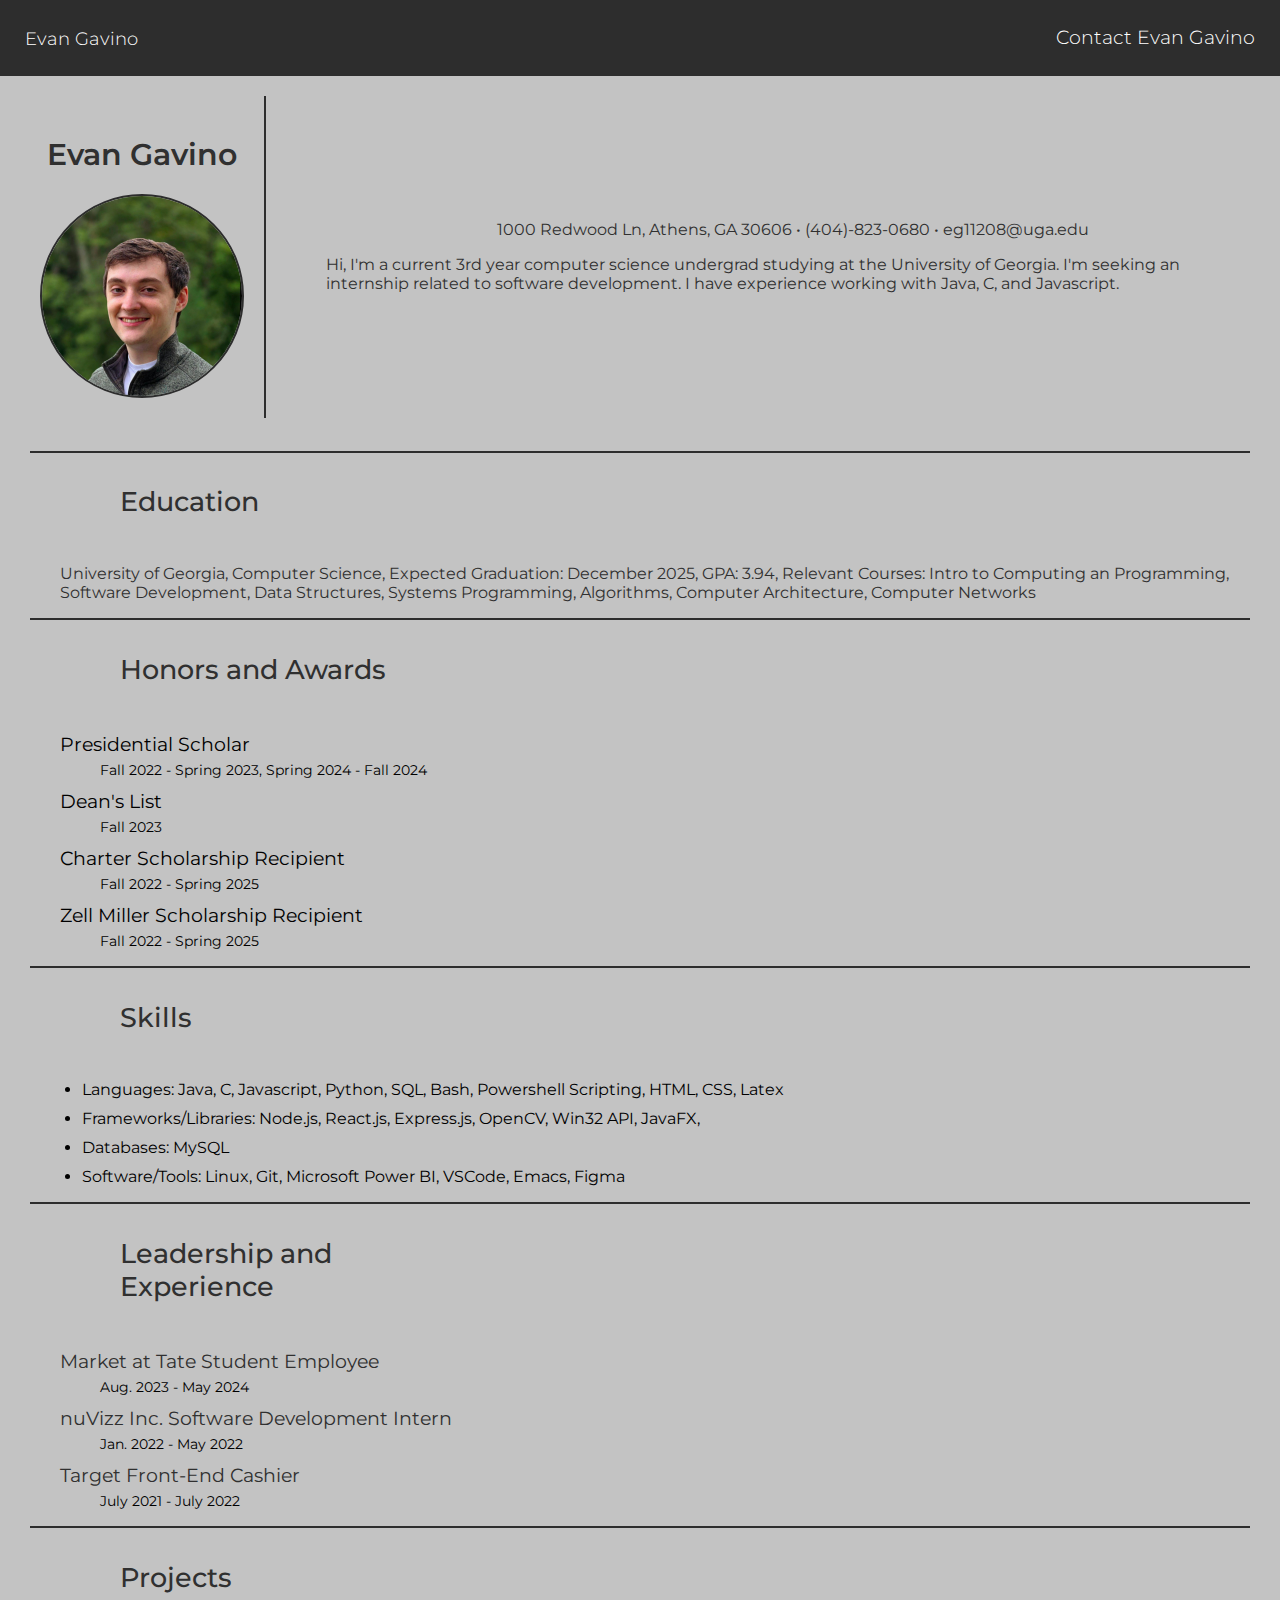
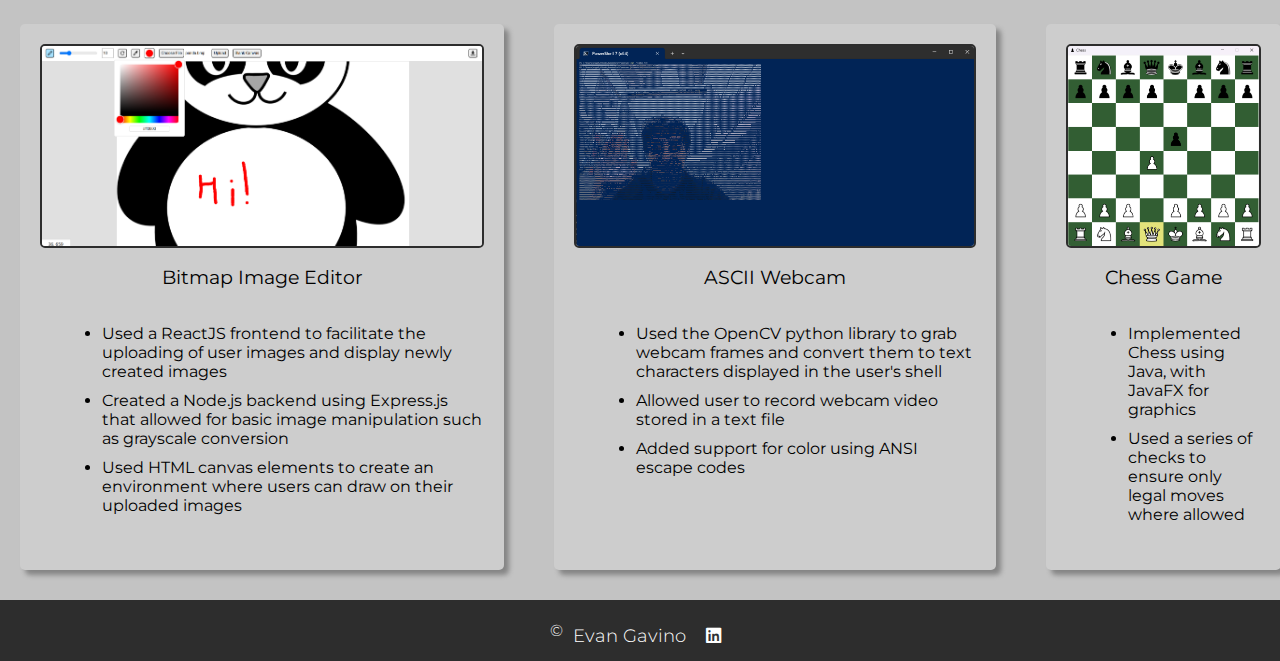
==== cv/index.html @ 000ca6bf "Added initial files" ====
<!DOCTYPE html>
<html lang="en">
<head>
    <meta charset="UTF-8">
    <meta name="viewport" content="width=device-width, initial-scale=1.0">
    <link rel="stylesheet"  href="https://cdnjs.cloudflare.com/ajax/libs/font-awesome/6.0.0-beta3/css/all.min.css">
    <link rel="stylesheet" href="css/style_template.css">
    <link rel="preconnect" href="https://fonts.googleapis.com">
    <link rel="preconnect" href="https://fonts.gstatic.com" crossorigin>
    <link href="https://fonts.googleapis.com/css2?family=Montserrat:ital,wght@0,100..900;1,100..900&display=swap" rel="stylesheet">
    <title>Evan Gavino</title>
</head>
<body>
    <nav>
        <p>Evan Gavino</p>
        <a href="contact.html"><p>Contact Evan Gavino</p></a>
    </nav>
    <section class="splash">
        <div class="headshot">
            <h1>Evan Gavino</h1>
            <img width="200px" src="images/headshot.jpg" alt="headshot">
        </div>
        <div class="description">
            <p>1000 Redwood Ln, Athens, GA 30606 &bull; (404)-823-0680 &bull; eg11208@uga.edu</p>
            <p>Hi, I'm a current 3rd year computer science undergrad studying at the University of Georgia. I'm seeking an internship related to software development. I have experience working with Java, C, and Javascript.</p>
        </div>
    </section>
    <hr>
    <section>
        <div class="header">
            <h2>
                Education
            </h2>
        </div>
        <p>University of Georgia, Computer Science, Expected Graduation: December 2025, GPA: 3.94, Relevant Courses: Intro to Computing an Programming, Software Development, Data Structures, Systems Programming, Algorithms, Computer Architecture, Computer Networks</p>
    </section>
    <hr>
    <section>
        <div class="header">
            <h2>Honors and Awards</h2>
        </div>
        <dl>
            <dt>Presidential Scholar</dt>
            <dd>Fall 2022 - Spring 2023, Spring 2024 - Fall 2024</dd>
            <dt>Dean's List</dt>
            <dd>Fall 2023</dd>
            <dt>Charter Scholarship Recipient</dt>
            <dd>Fall 2022 - Spring 2025</dd>
            <dt>Zell Miller Scholarship Recipient</dt>
            <dd>Fall 2022 - Spring 2025</dd>
        </dl>
    </section>
    <hr>
    <section>
        <div class="header">
            <h2>Skills</h2>
        </div>
        <ul>
            <li>Languages: Java, C, Javascript, Python, SQL, Bash, Powershell Scripting, HTML, CSS, Latex</li>
            <li>Frameworks/Libraries: Node.js, React.js, Express.js, OpenCV, Win32 API, JavaFX, </li>
            <li>Databases: MySQL</li>
            <li>Software/Tools: Linux, Git, Microsoft Power BI, VSCode, Emacs, Figma</li>
        </ul>
    </section>
    <hr>
    <section>
        <div class="header">
            <h2>Leadership and Experience</h2>
        </div>
        <dl>
            <dt><a href="https://dining.uga.edu/location/market-at-tate/">Market at Tate Student Employee</a></dt>
            <dd>Aug. 2023 - May 2024</dd>
            <dt><a href="https://nuvizz.com/">nuVizz Inc. Software Development Intern</a></dt>
            <dd>Jan. 2022 - May 2022</dd>
            <dt><a>Target Front-End Cashier</a></dt>
            <dd>July 2021 - July 2022</dd>
        </dl>
    </section>
    <hr>
    <section>
        <div class="header">
            <h2>Projects</h2>
        </div>
        <div class="three-col">
            <div class="card">
                <img src="images/bmpEditor.png" alt="bmp editor">
                <h3>Bitmap Image Editor</h3>
                <ul>
                    <li>Used a ReactJS frontend to facilitate the uploading of user images and display newly created images</li>
                    <li>Created a Node.js backend using Express.js that allowed for basic image manipulation such as grayscale conversion
                    </li>
                    <li>Used HTML canvas elements to create an environment where users can draw on their uploaded images</li>
                </ul>
            </div>
            <div class="card">
                <img src="images/asciiWebcam.png" alt="ASCII webcam">
                <h3>ASCII Webcam</h3>
                <ul>
                    <li>Used the OpenCV python library to grab webcam frames and convert them to text characters displayed in the user's
                        shell</li>
                    <li>Allowed user to record webcam video stored in a text file</li>
                    <li>Added support for color using ANSI escape codes</li>
                </ul>
            </div>
            <div class="card">
                <img src="images/chess.png" alt="chess">
                <h3>Chess Game</h3>
                <ul>
                    <li>Implemented Chess using Java, with JavaFX for graphics</li>
                    <li>Used a series of checks to ensure only legal moves where allowed</li>
                </ul>
            </div>
        </div>
    </section>
    <footer>
        &#169; <a href="contact.html">Evan Gavino</a>
        <a href="https://www.linkedin.com/in/evan-gavino/">
            <i class="fa-brands fa-linkedin"></i>
        </a>
    </footer>
</body>
</html>
---- cv/css/style_template.css ----
/* General Styles */
body {
    margin:0;
    background-color: #c3c3c3;
    height:100%;
}

html {
    height:100%;
}


/* Nav Styles */
nav {
    display:flex;
    justify-content: space-between;
    align-items: center;
    background-color: #2d2d2d;
    padding: 25px;
    color: white;
    position: sticky;
}

nav p, nav a {
    margin: 0;
    font-size: 1.1em;
    margin-bottom: 5px;
    color:white;
    margin-bottom: 0px;
    font-family: 'Montserrat',Times,serif;
    font-weight: 300;
}

nav a {
    border-bottom:2px solid transparent;
    transition: border-bottom .5s;
    text-decoration: none;
}

nav a:hover {
    border-bottom:2px solid white;
}

/* Footer Styles */
footer {
    display:flex;
    background-color: #2d2d2d;
    color:white;
    padding:15px;
    justify-content: center;
    align-items: center;
    font-family: 'Montserrat',Times,serif;
    font-weight: 300;
}

footer a {
    font-size: 1.1em;
    color:white;
    text-decoration: none;
    padding:10px;
    
    padding-bottom: 0px;
}

footer a:hover {
    text-decoration: underline;
}

/* Splash Section */
.splash {
    display: flex;
    justify-content: center;
    align-items: center;
    padding:20px;
    gap:20px;
    
    font-family: 'Montserrat',Times,serif;
    
}
.headshot {
    display:flex;
    flex-direction: column;
    justify-content: center;
    align-items: center;
    padding:20px;
    border-right: 2px solid #2d2d2d;
}

.splash h1 {
    font-weight: 600;
    font-size: 1.9em;
    color:#303030;
}

.splash img {
    border-radius: 50%;
    border:2px solid #2d2d2d;
}

.splash p {
    font-weight: 400;
    color:#303030;
}

/* Horizontal Rules */
hr {
    margin-left: 30px;
    margin-right: 30px;
    border-width: 0px;
    border-top: 2px solid #2d2d2d;
    font-size:1.6em;
    max-height: 1.6px;
    
}

/* Sections */
section {
    font-family: 'Montserrat',Times,serif;
    padding-left:20px;
    padding-right:20px;
    
}

/* Section Headings */
.header h2 {
    font-size: 1.7em;
    font-weight:500;
    color:#303030;
    margin-bottom: 30px;
    margin-top:20px;
    text-align: left;
    grid-column: 2;
}

.header{
    display: grid;
    grid-template-columns: 100px 30% 1fr;
    
}

/* Paragraph Styles */
section p {
    font-weight: 400;
    display: flex;
    justify-content: center;
    align-items: center;
    color:#303030;
    margin-left: 40px;
}

/* link styles */
section a {
    color:#303030;
    text-decoration: none;
    border-bottom:2px solid transparent;
    transition: border-bottom .5s;
}
section a:hover {
    border-bottom: 2px solid #303030;
}

/* List Styles */
ul {
    margin-left: 22px;
}
li {
    margin-bottom: 10px;
}

dl {
    margin-left: 40px;
}
dl dt{
    font-size: 1.2em;
}
dl dd{
    margin-top: 5px;
    margin-bottom: 10px;
    font-size: .9em;
}

/* Project Section */
.three-col {
    display: grid;
    grid-template-columns: 1fr 1fr 1fr;
    grid-template-rows: auto;
    gap:50px;
}

.card {
    padding:20px;
    display: flex;
    flex-direction: column;
    align-items: center;
    box-shadow: 5px 5px 5px #858585;
    margin-bottom: 30px;
    background-color: #cdcdcd;
    transition:box-shadow .5s;
    border-radius: 5px;
}

.card:hover {
    box-shadow: 10px 10px 5px #858585;
}

.card img {
    
    height: 200px;
    border-radius: 5px;
    border: 2px solid #2d2d2d;
    
}

.card h3 {
    font-family: 'Montserrat',Times,serif;
    font-weight: 400;
    
    text-align: center;
}

/* Contact Page Styles */
.contactFooter {
    position:fixed;
    width:100%;
    bottom:0px;
    height:40px;
}

.one-col {
    display: grid;
    grid-template-columns: 1fr;
    grid-template-rows: 150px auto;
    height:85%;
    
}

.info{
    margin-bottom: 20px;
    font-weight: 400;
    color:#303030;
}

.one-col h1 {
    text-align: center;
    font-weight: 600;
    font-size: 1.9em;
    color:#303030;
}

form {
    grid-row-start: 2;
    display: flex;
    flex-direction: column;
    font-family: 'Montserrat',Times,serif;
    font-weight: 400;
    color:#303030;
    align-items: left;
    padding-left:35%;
    padding-right:35%; 
}
.formText{
    margin-top:20px;
    margin-bottom:10px;
    
}

.buttonText {
    margin:auto;
    font-family: 'Montserrat',Times,serif;
    text-align: center;
}

form input, form textarea {
    margin-left:5%;
    border-radius: 5px;
    border:1px hidden #2d2d2d;
    min-height: 20px;
    background-color: #e7e7e7;
}

form textarea {
    margin-bottom: 10px;
}

form input:focus, form textarea:focus {
    background-color: white;
    border:0px;
    outline:none;
    
}

form button {
    margin-left: 100px;
    margin-right: 100px;
    border-radius: 5px;
    border:0px;
    background-color:#e7e7e7;;
    height:25px;
}

form button:hover {
    background-color: white;
    border:none;
}

.thankyou {
    display: flex;
    flex-direction: column;
    justify-content: center;
    align-items: center;
    margin-top: 70px;
    margin-bottom: 50px;
}

.title {
    font-family: 'Montserrat',Times,serif;
    text-align: center;
    font-weight: 600;
    font-size: 3em;
    color:#303030;
}


.return {
    font-family: 'Montserrat',Times,serif;
    font-weight: 400;
    color:#303030;
    border-bottom:2px solid transparent;
    transition: border-bottom .5s;
    text-decoration: none;
}

.return:hover {
    border-bottom:2px solid #303030;
}
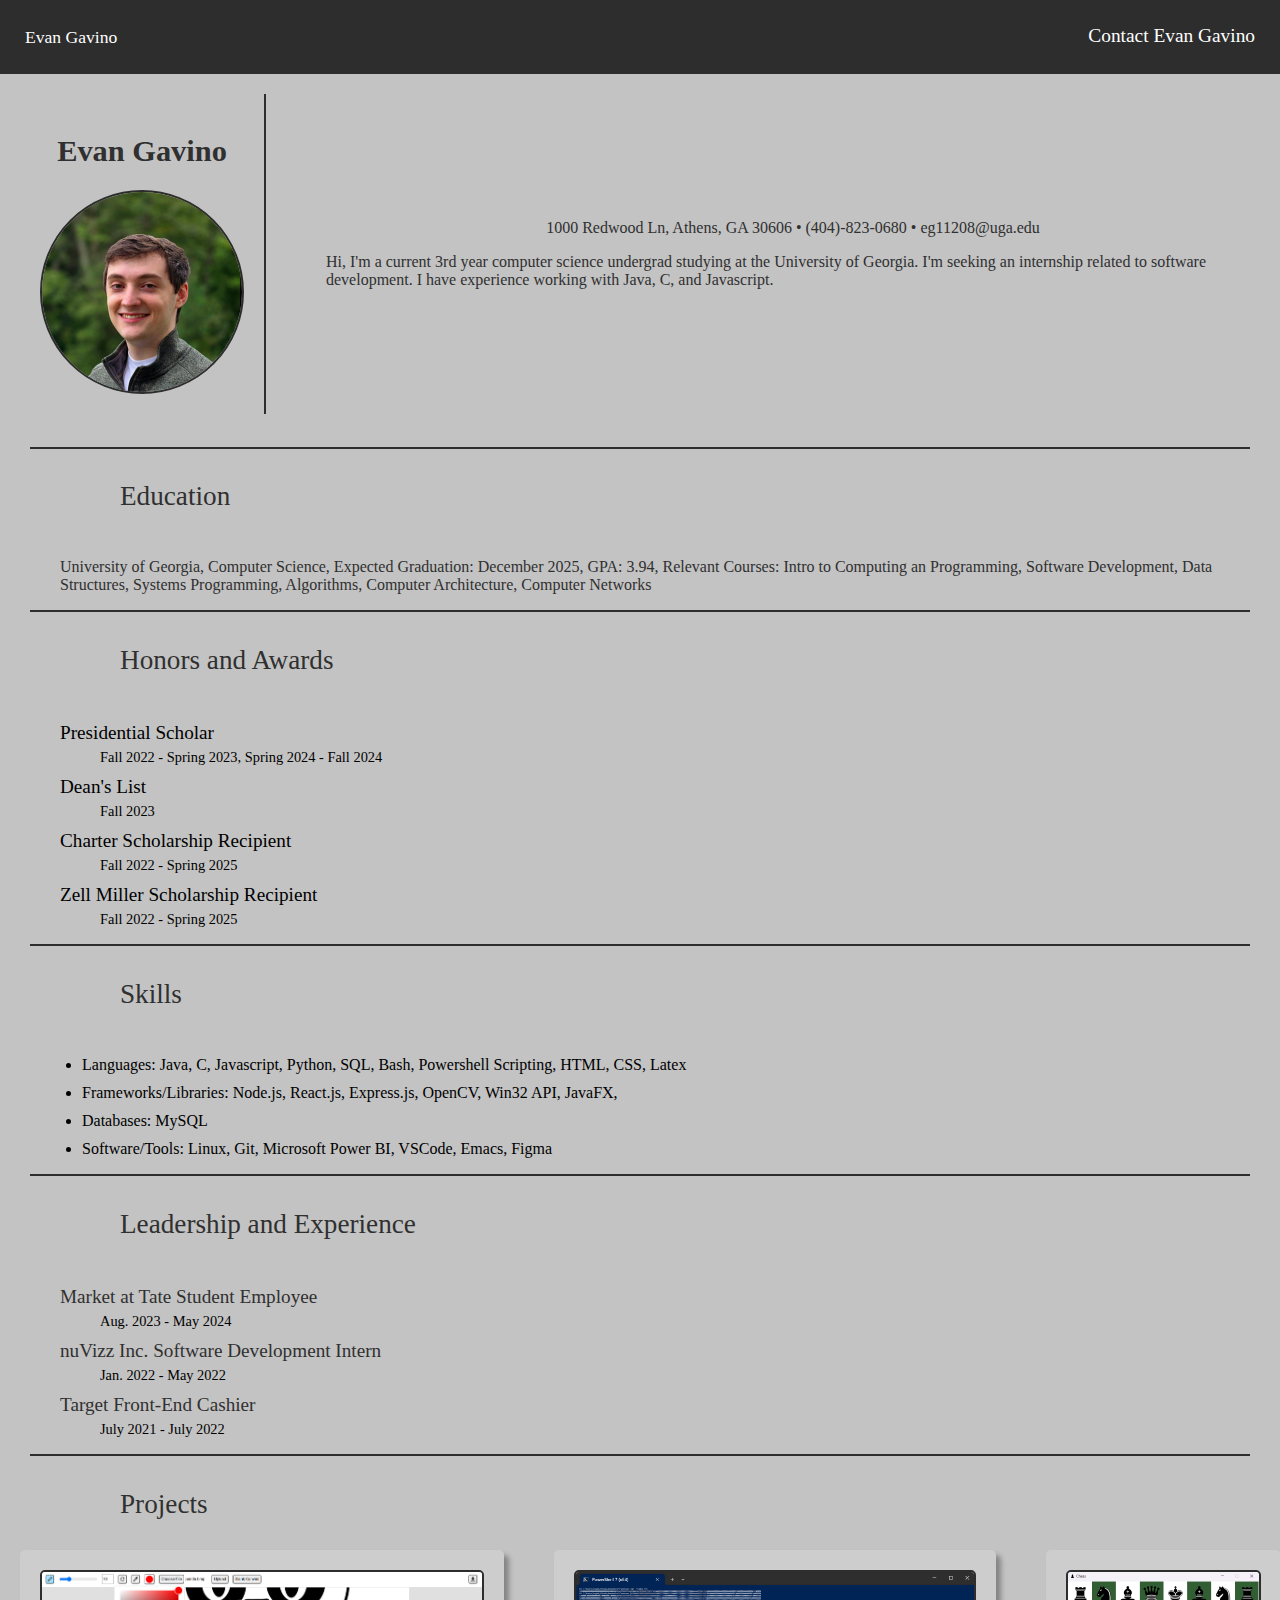
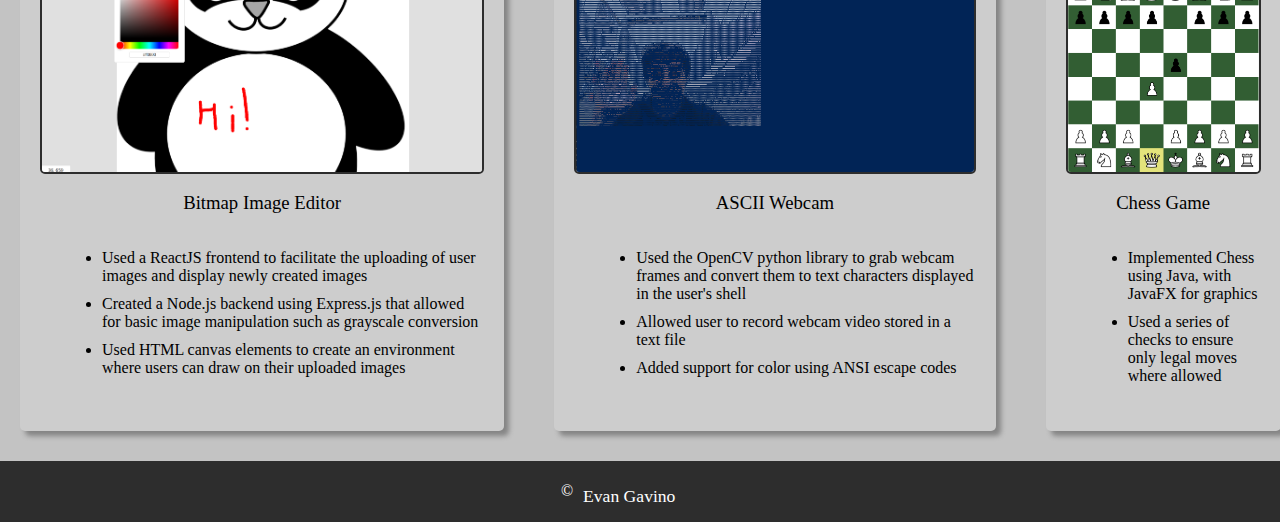
==== commit 7393d210: "updated index.html" ====
--- a/cv/index.html
+++ b/cv/index.html
@@ -2,6 +2,7 @@
 <html lang="en">
 <head>
     <meta charset="UTF-8">
+    <META http-equiv="refresh" content="0;URL=/cv/index.html">
     <meta name="viewport" content="width=device-width, initial-scale=1.0">
     <link rel="stylesheet"  href="https://cdnjs.cloudflare.com/ajax/libs/font-awesome/6.0.0-beta3/css/all.min.css">
     <link rel="stylesheet" href="css/style_template.css">
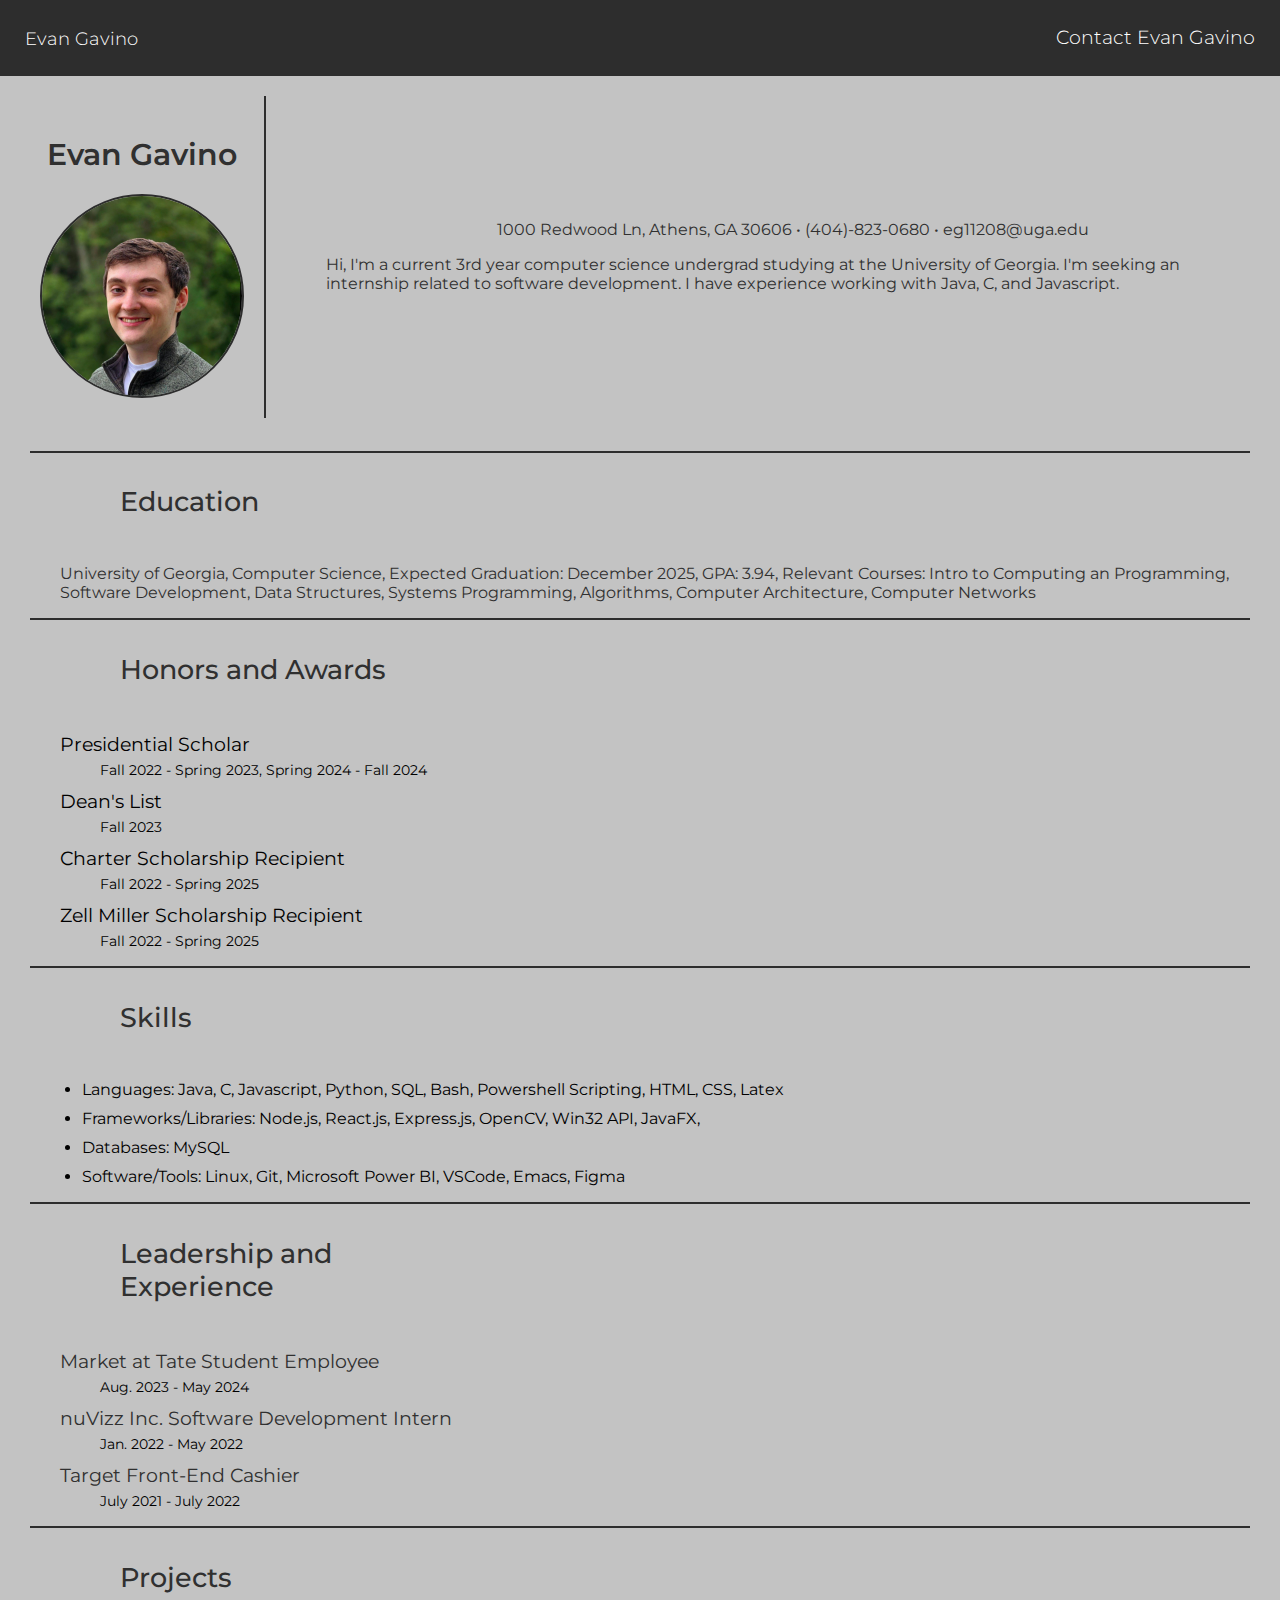
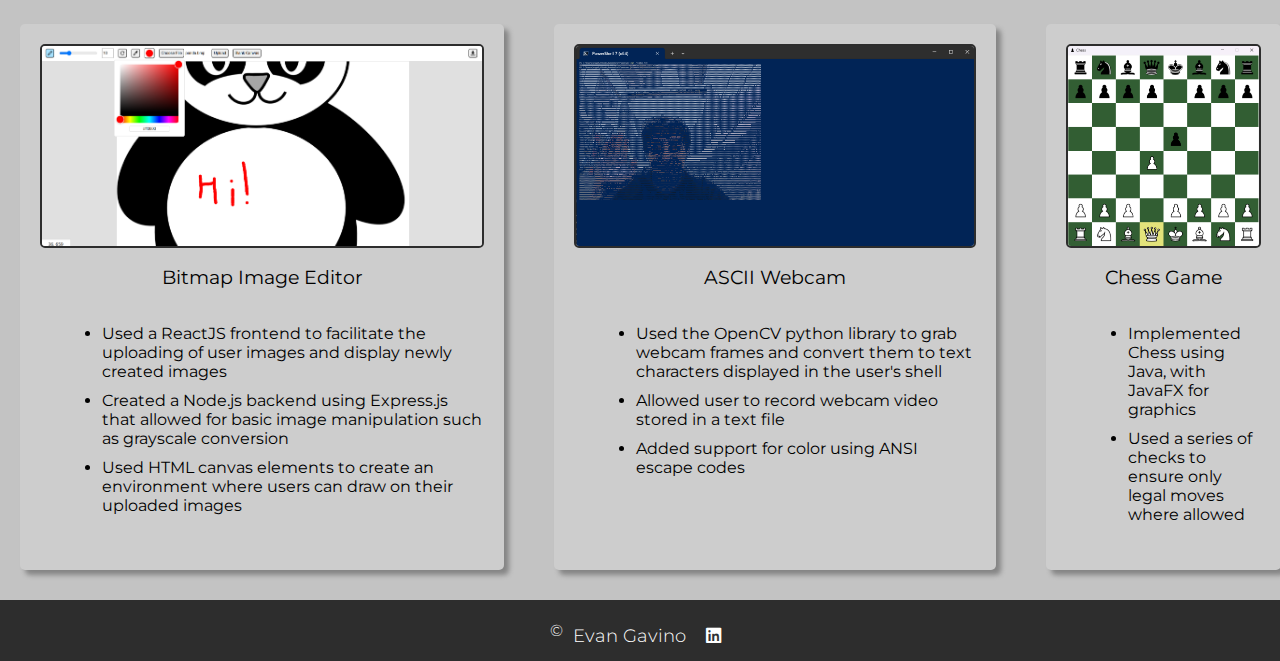
==== commit 04289346: "Reverted changes" ====
--- a/cv/index.html
+++ b/cv/index.html
@@ -2,7 +2,7 @@
 <html lang="en">
 <head>
     <meta charset="UTF-8">
-    <META http-equiv="refresh" content="0;URL=/cv/index.html">
+    
     <meta name="viewport" content="width=device-width, initial-scale=1.0">
     <link rel="stylesheet"  href="https://cdnjs.cloudflare.com/ajax/libs/font-awesome/6.0.0-beta3/css/all.min.css">
     <link rel="stylesheet" href="css/style_template.css">
